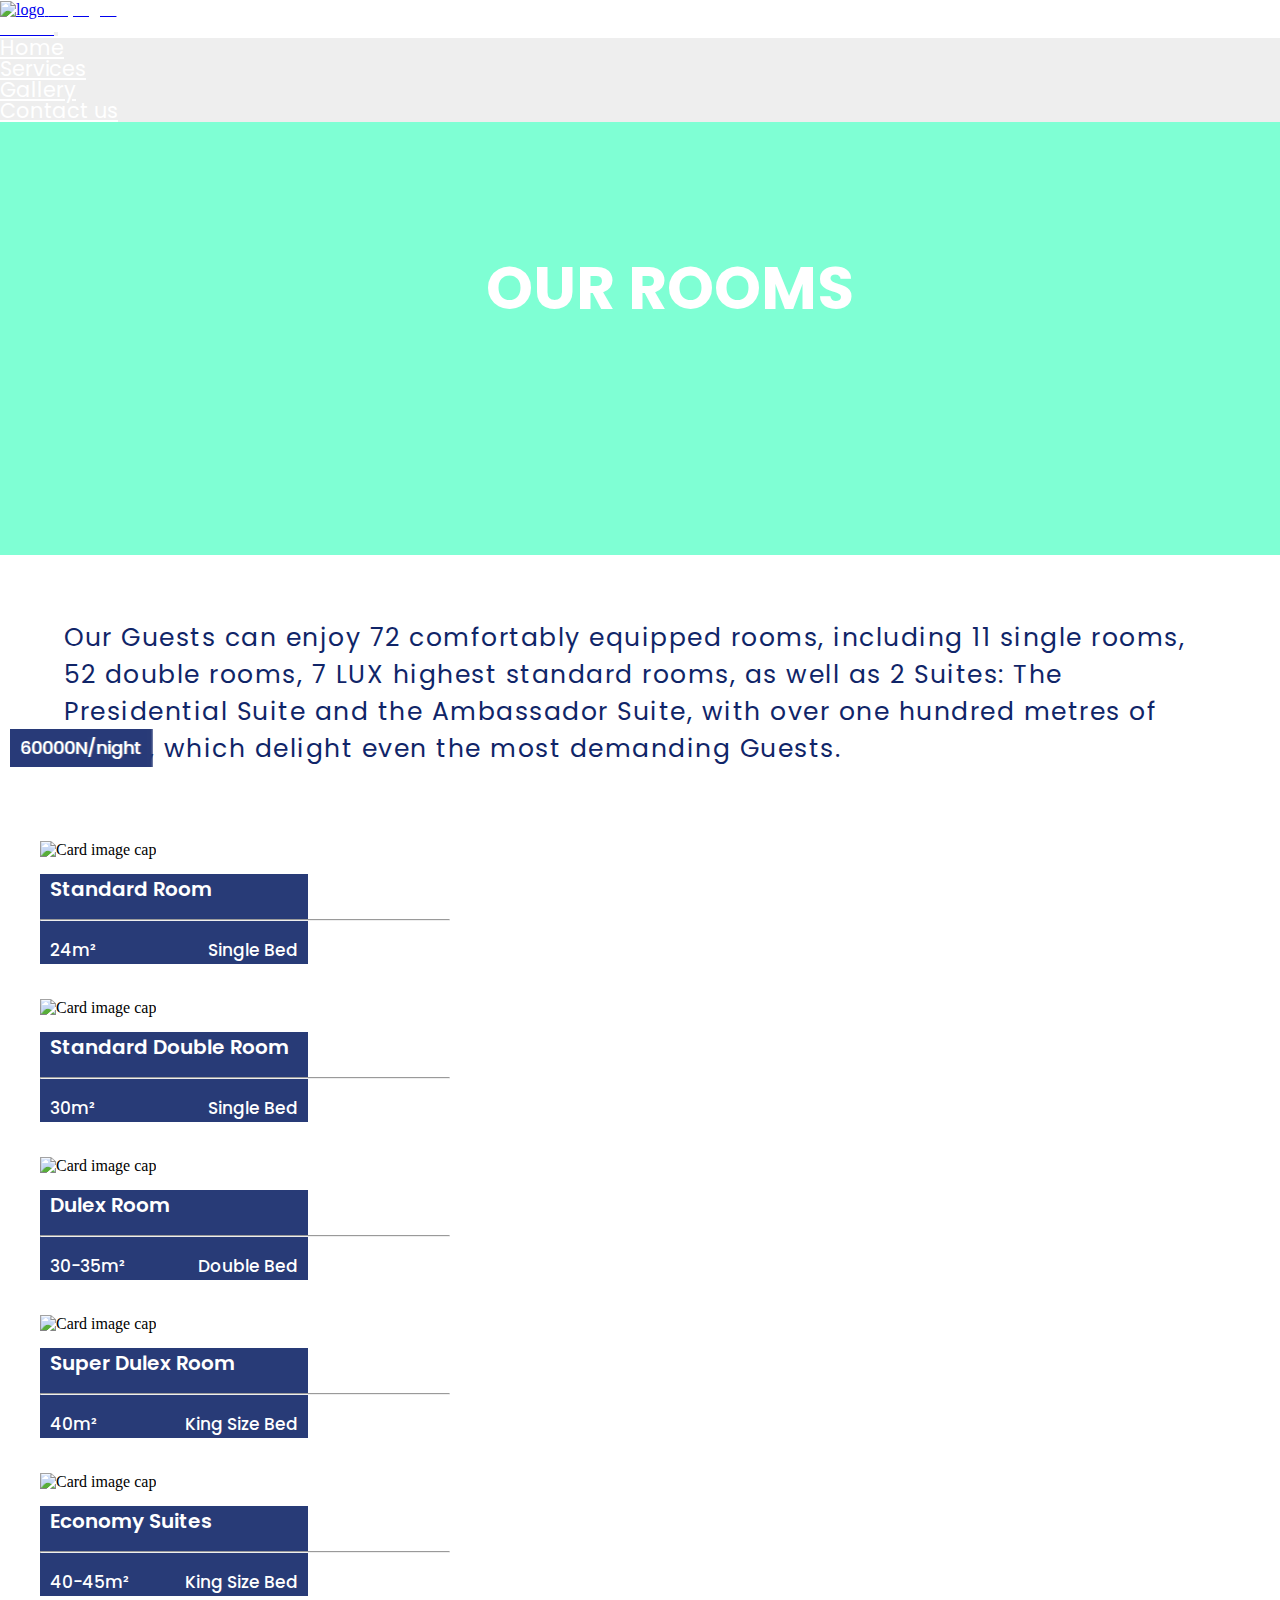
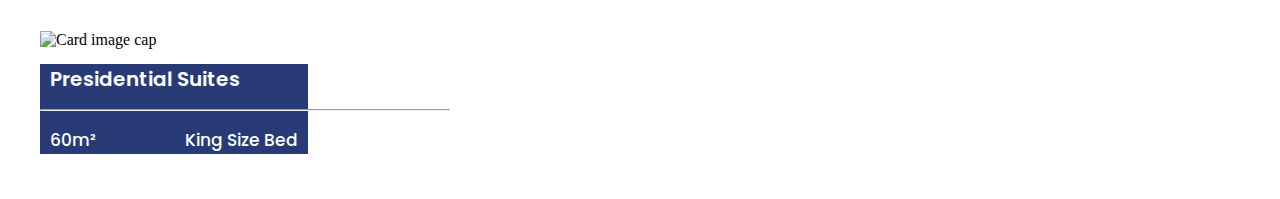
==== services.html @ 6a4a7058 "Added the rooms pricing section with styles" ====
<!DOCTYPE html>
<html lang="en">
<head>
    <meta charset="UTF-8">
    <meta name="viewport" content="width=device-width, initial-scale=1.0">
    <title>Micah-Hotels</title>
    <link rel="shortcut icon" href="assets/logo.png" type="image/x-icon">

    <!-- bootstrap css link -->
    <link rel="stylesheet" href="css/bootstrap.css">
    <link rel="stylesheet" href="https://stackpath.bootstrapcdn.com/bootstrap/4.5.0/css/bootstrap.min.css" integrity="sha384-9aIt2nRpC12Uk9gS9baDl411NQApFmC26EwAOH8WgZl5MYYxFfc+NcPb1dKGj7Sk" crossorigin="anonymous">

    <!-- nav-header css link -->
    <link rel="stylesheet" href="css/nav-footer.css">
    <link rel="stylesheet" href="css/index.css">

    <!-- services css link -->
    <link rel="stylesheet" href="css/services.css">

    <!-- font awesome cdn -->
    <script src="https://kit.fontawesome.com/73e57a13c7.js" crossorigin="anonymous"></script>
</head>
<body>
    
    <!-- overall page container -->
    <div class="container-fluid p-0">

        <!-- navigation section -->
     <nav class="navbar navbar-expand-md navbar-dark px-3 py-0 position-absolute w-100">
        <!-- Brand -->
        <a class="navbar-brand d-flex flex-nowrap" href="index.html">
            <img src="assets/logo.png" class="my-logo img-fluid" alt="logo"> 
            <span class="logo-text">Sky Light <br> Hotels</span>
        </a>
      
        <!-- Toggler/collapsibe Button -->
        <button class="navbar-toggler" type="button" data-toggle="collapse" data-target="#collapsibleNavbar">
          <span class="navbar-toggler-icon"></span>
        </button>
      
        <!-- Navbar links -->
        <div class="collapse navbar-collapse" id="collapsibleNavbar">
          <ul class="navbar-nav ml-auto">
            <li class="nav-item mr-2">
              <a class="nav-link" href="index.html">Home</a>
            </li>
            <li class="nav-item mx-2">
              <a class="nav-link" href="services.html">Services</a>
            </li>
            <li class="nav-item mx-2">
                <a class="nav-link" href="gallery.html">Gallery</a>
            </li>
            <li class="nav-item ml-2">
                <a class="nav-link" href="contact.html">Contact us</a>
            </li>
          </ul>
        </div>
      </nav> 
      <!-- END of navigation section -->

      <!-- slide section -->
      <div class="rooms d-flex p-2 bd-highlight">
        <div class="room-arrow d-flex flex-column bd-highlight mb-3">
            <div class="our-rooms p-2 bd-highlight">OUR ROOMS</div>
            <div><i class="fas fa-arrow-down fa-4x p-2 bd-highlight"></i></div>
        </div>
        
      </div>
      <!-- END of slide section -->

      <!-- Text section -->
      <div class="rooms-text">
        <p class="text-justify">Our Guests can enjoy 72 comfortably equipped rooms, including 11 single rooms, 52 double rooms, 7 LUX highest standard rooms, as well as 2 Suites: The Presidential Suite and the Ambassador Suite, with over one hundred metres of space, which delight even the most demanding Guests.</p>
        
      </div>
      <!-- End ot Text section -->

      <!-- Rooms Section -->
      <div class="row justify-content-around">
        <div class="card col-md-4" style="width: 18rem;">
          <img class="card-img-top" src="assets/services-page/standard.png" alt="Card image cap">
          <div class="card-img-overlay">
            <div class="card-price">
              12000N/night
            </div>
          </div>
          <div class="card-body">
            <h4 class="card-text">Standard Room</h4>
            <hr>
            <div class="descrip">
              <i class="fas fa-expand-arrows-alt"> <p>24m²</p></i>
              <i class="fas fa-bed"> <p>Single Bed</p></i>
            </div>
          </div>
        </div>

        <div class="card col-md-4" style="width: 18rem;">
          <img class="card-img-top" src="assets/services-page/standard-double.png" alt="Card image cap">
          <div class="card-img-overlay">
            <div class="card-price">
              16000N/night
            </div>
          </div>
          <div class="card-body">
            <h4 class="card-text">Standard Double Room</h4>
            <hr>
            <div class="descrip">
              <i class="fas fa-expand-arrows-alt"> <p>30m²</p></i>
              <i class="fas fa-bed"> <p>Single Bed</p></i>
            </div>
          </div>
        </div>

        <div class="card col-md-4" style="width: 18rem;">
          <img class="card-img-top" src="assets/services-page/dulex.png" alt="Card image cap">
          <div class="card-img-overlay">
            <div class="card-price">
              32000N/night
            </div>
          </div>
          <div class="card-body">
            <h4 class="card-text">Dulex Room</h4>
            <hr>
            <div class="descrip">
              <i class="fas fa-expand-arrows-alt"> <p>30-35m²</p></i>
              <i class="fas fa-bed"> <p>Double Bed</p></i>
            </div>
          </div>
        </div>

        <div class="card col-md-4" style="width: 18rem;">
          <img class="card-img-top" src="assets/services-page/super-dulex.png" alt="Card image cap">
          <div class="card-img-overlay">
            <div class="card-price">
              30000N/night
            </div>
          </div>
          <div class="card-body">
            <h4 class="card-text">Super Dulex Room</h4>
            <hr>
            <div class="descrip">
              <i class="fas fa-expand-arrows-alt"> <p>40m²</p></i>
              <i class="fas fa-bed"> <p>King Size Bed</p></i>
            </div>
          </div>
        </div>

        <div class="card col-md-4" style="width: 18rem;">
          <img class="card-img-top" src="assets/services-page/economy.png" alt="Card image cap">
          <div class="card-img-overlay">
            <div class="card-price">
              40000N/night
            </div>
          </div>
          <div class="card-body">
            <h4 class="card-text">Economy Suites</h4>
            <hr>
            <div class="descrip">
              <i class="fas fa-expand-arrows-alt"> <p>40-45m²</p></i>
              <i class="fas fa-bed"> <p>King Size Bed</p></i>
            </div>
          </div>
        </div>

        <div class="card col-md-4" style="width: 18rem;">
          <img class="card-img-top" src="assets/services-page/presidential.png" alt="Card image cap">
          <div class="card-img-overlay">
            <div class="card-price">
              60000N/night
            </div>
          </div>
          <div class="card-body">
            <h4 class="card-text">Presidential Suites</h4>
            <hr>
            <div class="descrip">
              <i class="fas fa-expand-arrows-alt"> <p>60m²</p></i>
              <i class="fas fa-bed"> <p>King Size Bed</p></i>
            </div>
          </div>
        </div>
      </div>
      <!-- End of Rooms Section -->
---- css/nav-footer.css ----
@import url('https://fonts.googleapis.com/css2?family=Roboto:ital,wght@0,100;0,400;0,500;0,700;0,900;1,100&display=swap');
@import url('https://fonts.googleapis.com/css2?family=Poppins:wght@100;200;300;400;500;600;700;800;900&display=swap');


html{
    font-size: 100%;
}

*{
    margin: 0;
    padding: 0;
    box-sizing: border-box;
}

/* style for navigation */
.navbar{
    top: 20px;
    z-index: 4;
}
.navbar-nav{
    background-color: rgba(196, 196, 196, 0.29);
}
.navbar-brand{
    width: 60px;
    height: 60px;
}

.nav-link, .logo-text{
    color: #fff !important;
    font-family: Poppins;
    font-size: 1.3em;
    line-height: 20px;
}
.logo-text{
    font-size: 1em;
    line-height: 1.2em;
}
.nav-link:hover{
    text-decoration: underline;
}
/* END of style for navigation */


.my-footer{
    background-color: #102568;
}
.div-item{
    width: 250px;
}
.my-footer-logo{
    width: 60px;
    height: auto;
}
.footer-header{
    color: #fff;
    font-family: Poppins;
    font-size: 1.2em;
    font-weight: 500;
}
.footer-anchor, .footer-anchor:hover, .footer-copyright{
    color: #fff;
    font-family: Poppins;
    font-size: 1em;
    font-weight: 300;
    padding: 2px 0;
}

.footer-input{
    height: 30px;
}
.footer-button{
    font-family: Poppins;
    color: #102568;
    background-color: #fff;
}
.footer-button:hover{
    background-color: rgba(255, 255, 255, 0.5);
    cursor: pointer;
}

@media (max-width:576px){
    .navbar{
        position: relative !important;
        top: 0;
        left: 0;
        background-color: #102568;
    }
    .div-item{
        width: 100%;
    }
}
---- css/services.css ----
/* Header Section */
.rooms {
    background-color: aquamarine;
    background-image: url("../assets/services-page/rooms-background.png");
    width: 1440px;
    height: 433px;
    padding: 4px;

}

.our-rooms {

    font-family: Poppins;
    font-style: normal;
    font-weight: bold;
    font-size: 3.75rem;
    line-height: 90px;

    color: #FFFFFF;
}

.fa-arrow-down {
    color: #FFFFFF;  
}

.room-arrow {
    text-align: center;
    position: absolute;
    left: 38%;
    top: 27%;
}

/* Descriptive Text Section */
.rooms-text {  

    font-family: Poppins;
    font-style: normal;
    font-weight: 400;
    font-size: 25px;
    line-height: 37px;
    padding: 5%;
    letter-spacing: 1.5px;
    color: #102568;
}


/* Rooms Pricing Section */
.card-img-top {
    position: relative;
}

.card-price {
    display: inline;
    background-color: rgba(40, 59, 119, 0.7);
    color: #FFFFFF;
    position: absolute;
    bottom: 133px;
    left: 10px;
    font-family: Poppins;
    font-style: normal;
    font-weight: 500;
    font-size: 18px;
    line-height: 28px;
    padding: 5px 10px;    
}

.card-body {
    background-color: #283B77;
    padding: 0;
}

.card:hover {
    opacity: 0.5;
    cursor: pointer;
}

hr {
    height: 2px;
    background: #FFFFFF;
    width: 410px;
}

div h4 {
    margin: 15px 10px;
    font-family: Poppins;
    font-style: normal;
    font-weight: 600;
    font-size: 20px;
    line-height: 30px;

    color: #FFFFFF;
    }

.fa-expand-arrows-alt, .fa-bed {
    color: #FFFFFF;
}

.descrip {
    display: flex;
    justify-content: space-between;
    margin: 15px 10px;
}

i p {
    font-family: Poppins;
    font-style: normal;
    font-weight: 500;
    font-size: 17px;
    line-height: 28px;
    display: inline;
}

.row {
    margin: 0 30px 20px 30px;
}

.card {
    border: none;
    padding: 10px;
}
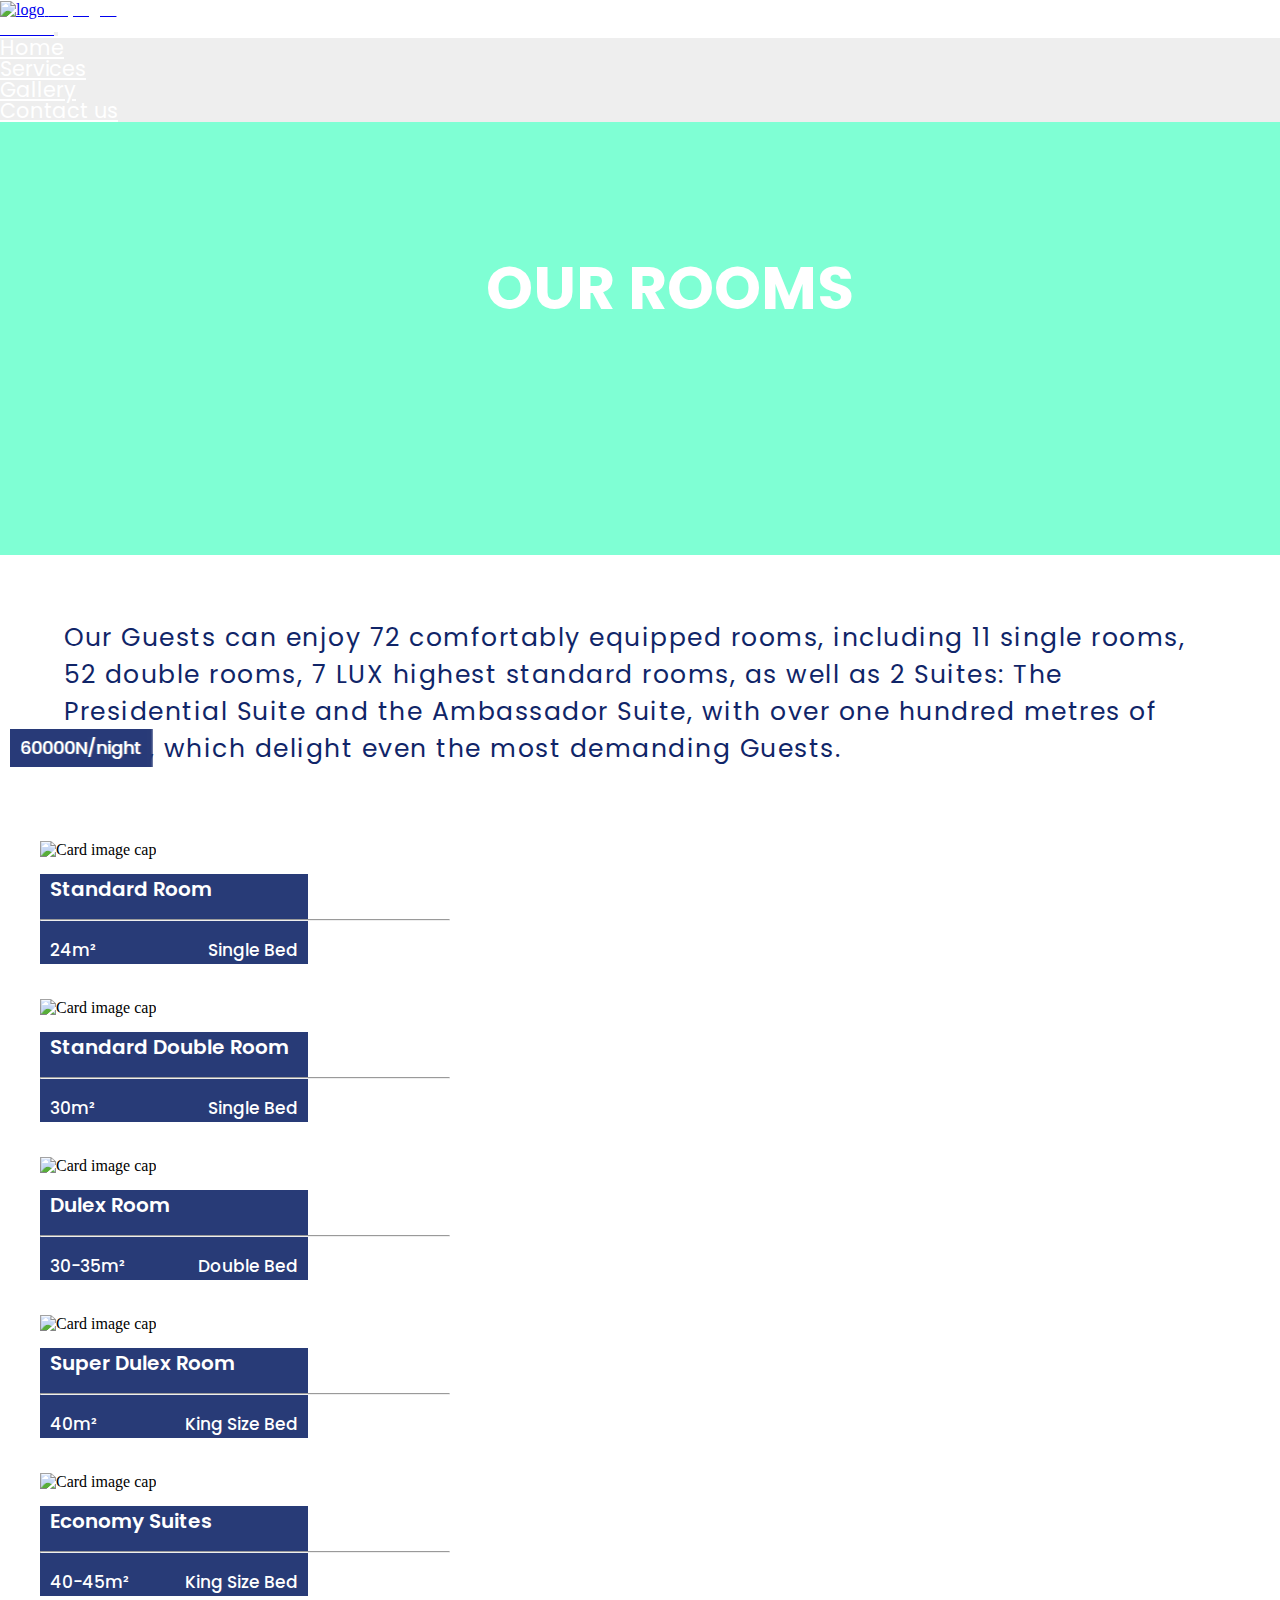
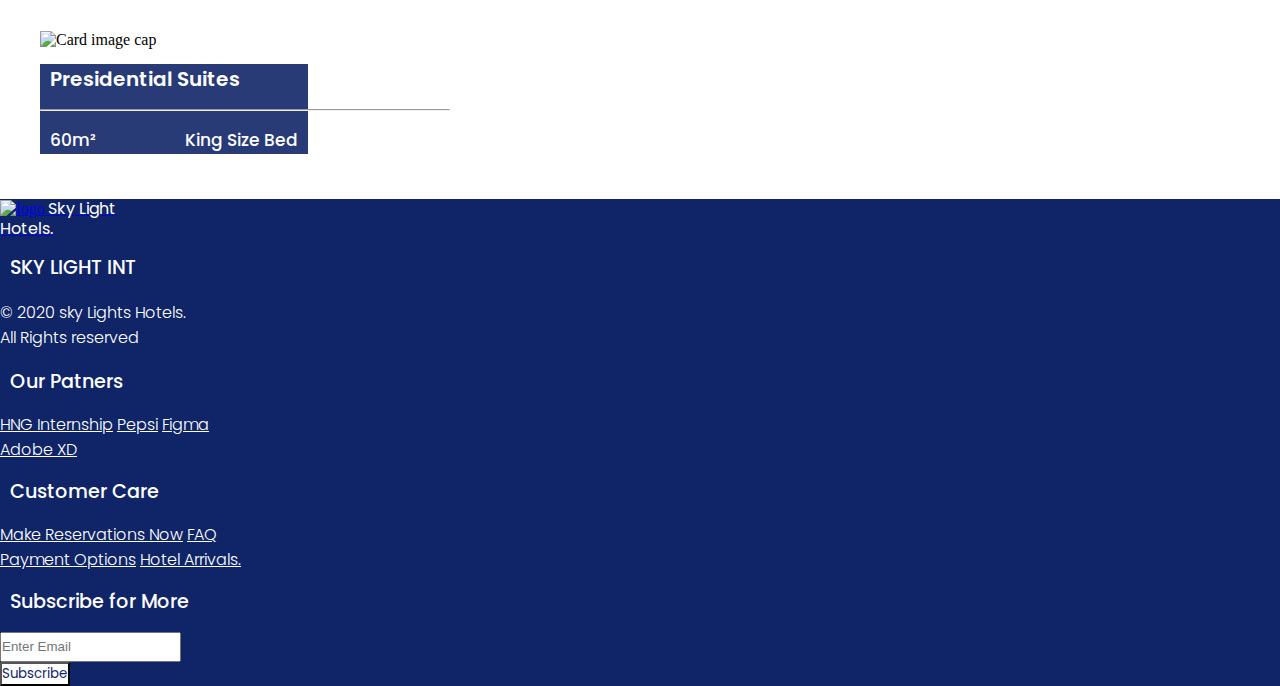
==== commit fed84d73: "Merge pull request #3 from Idadelveloper/develop" ====
--- a/services.html
+++ b/services.html
@@ -181,4 +181,56 @@
       </div>
       <!-- End of Rooms Section -->
 
-      +      <!-- footer section -->
+      <div class="container-fluid my-footer p-2 d-sm-flex flex-wrap justify-content-around">
+
+        <div class="div-item mb-3 p-1 m-sm-4 text-center text-sm-left">
+            <a class="d-flex flex-nowrap justify-content-center justify-content-sm-start" href="index.html">
+                <img src="assets/logo2.png" class="my-footer-logo" alt="logo"> 
+                <span class="logo-text">Sky Light <br> Hotels.</span>
+            </a>
+            <h4 class="footer-header my-2">SKY LIGHT INT</h4>
+            <p class="footer-copyright m-0 p-0">&copy; 2020 sky Lights Hotels. <br> All Rights reserved</p>
+        </div>
+
+        <div class="div-item mb-3 p-1 m-sm-4 text-center text-sm-left">
+          <h4 class="footer-header my-2">Our Patners</h4>
+          <a href="#" class="footer-anchor d-block">HNG Internship</a>
+          <a href="#" class="footer-anchor d-block">Pepsi</a>
+          <a href="#" class="footer-anchor d-block">Figma</a>
+          <a href="#" class="footer-anchor d-block">Adobe XD</a>
+        </div>
+
+        <div class="div-item mb-3 p-1 m-sm-4 text-center text-sm-left">
+          <h4 class="footer-header my-2">Customer Care</h4>
+          <a href="#" class="footer-anchor d-block">Make Reservations Now</a>
+          <a href="#" class="footer-anchor d-block">FAQ</a>
+          <a href="#" class="footer-anchor d-block">Payment Options</a>
+          <a href="#" class="footer-anchor d-block">Hotel Arrivals.</a>
+        </div>
+
+        <div class="div-item mb-3 p-1 m-sm-4 text-center text-sm-left">
+          <h4 class="footer-header my-2">Subscribe for More</h4>
+          <input type="text" placeholder="Enter Email" class="footer-input d-block container-fluid rounded">
+          <button class="btn p-1 btn-sm footer-button my-2">Subscribe</button>
+        </div>
+
+      </div>
+      <!-- END of footer section -->
+
+    </div>
+     <!-- END of overall page container -->
+
+     <!-- script files for BOOTSTRAP -->
+     <!-- JS, Popper.js, and jQuery -->
+      <script src="https://code.jquery.com/jquery-3.5.1.slim.min.js" integrity="sha384-DfXdz2htPH0lsSSs5nCTpuj/zy4C+OGpamoFVy38MVBnE+IbbVYUew+OrCXaRkfj" crossorigin="anonymous"></script>
+      <script src="https://cdn.jsdelivr.net/npm/popper.js@1.16.0/dist/umd/popper.min.js" integrity="sha384-Q6E9RHvbIyZFJoft+2mJbHaEWldlvI9IOYy5n3zV9zzTtmI3UksdQRVvoxMfooAo" crossorigin="anonymous"></script>
+      <script src="https://stackpath.bootstrapcdn.com/bootstrap/4.5.0/js/bootstrap.min.js" integrity="sha384-OgVRvuATP1z7JjHLkuOU7Xw704+h835Lr+6QL9UvYjZE3Ipu6Tp75j7Bh/kR0JKI" crossorigin="anonymous"></script>
+     <!--END of script files for BOOTSTRAP -->
+
+
+
+     <!-- Other scripts -->
+    <script src=""></script>
+</body>
+</html>--- a/css/services.css
+++ b/css/services.css
@@ -29,6 +29,7 @@
     left: 38%;
     top: 27%;
 }
+
 
 /* Descriptive Text Section */
 .rooms-text {  
@@ -120,3 +121,30 @@
 }
 
 
+/* Responsiveness */
+@media screen and (max-width: 900px){
+    .room-arrow {
+        left: 25%;
+    }
+
+    .card-price {
+        bottom: 160px;
+    }
+}
+
+@media screen and (max-width: 767px){
+    .room-arrow {
+        left: 20%;
+        top: 27%;
+    }
+
+    .card-price {
+        bottom: 133px;
+    }
+}
+
+@media screen and (max-width: 767px){
+    .room-arrow {
+        left: 10%;
+    }
+}
